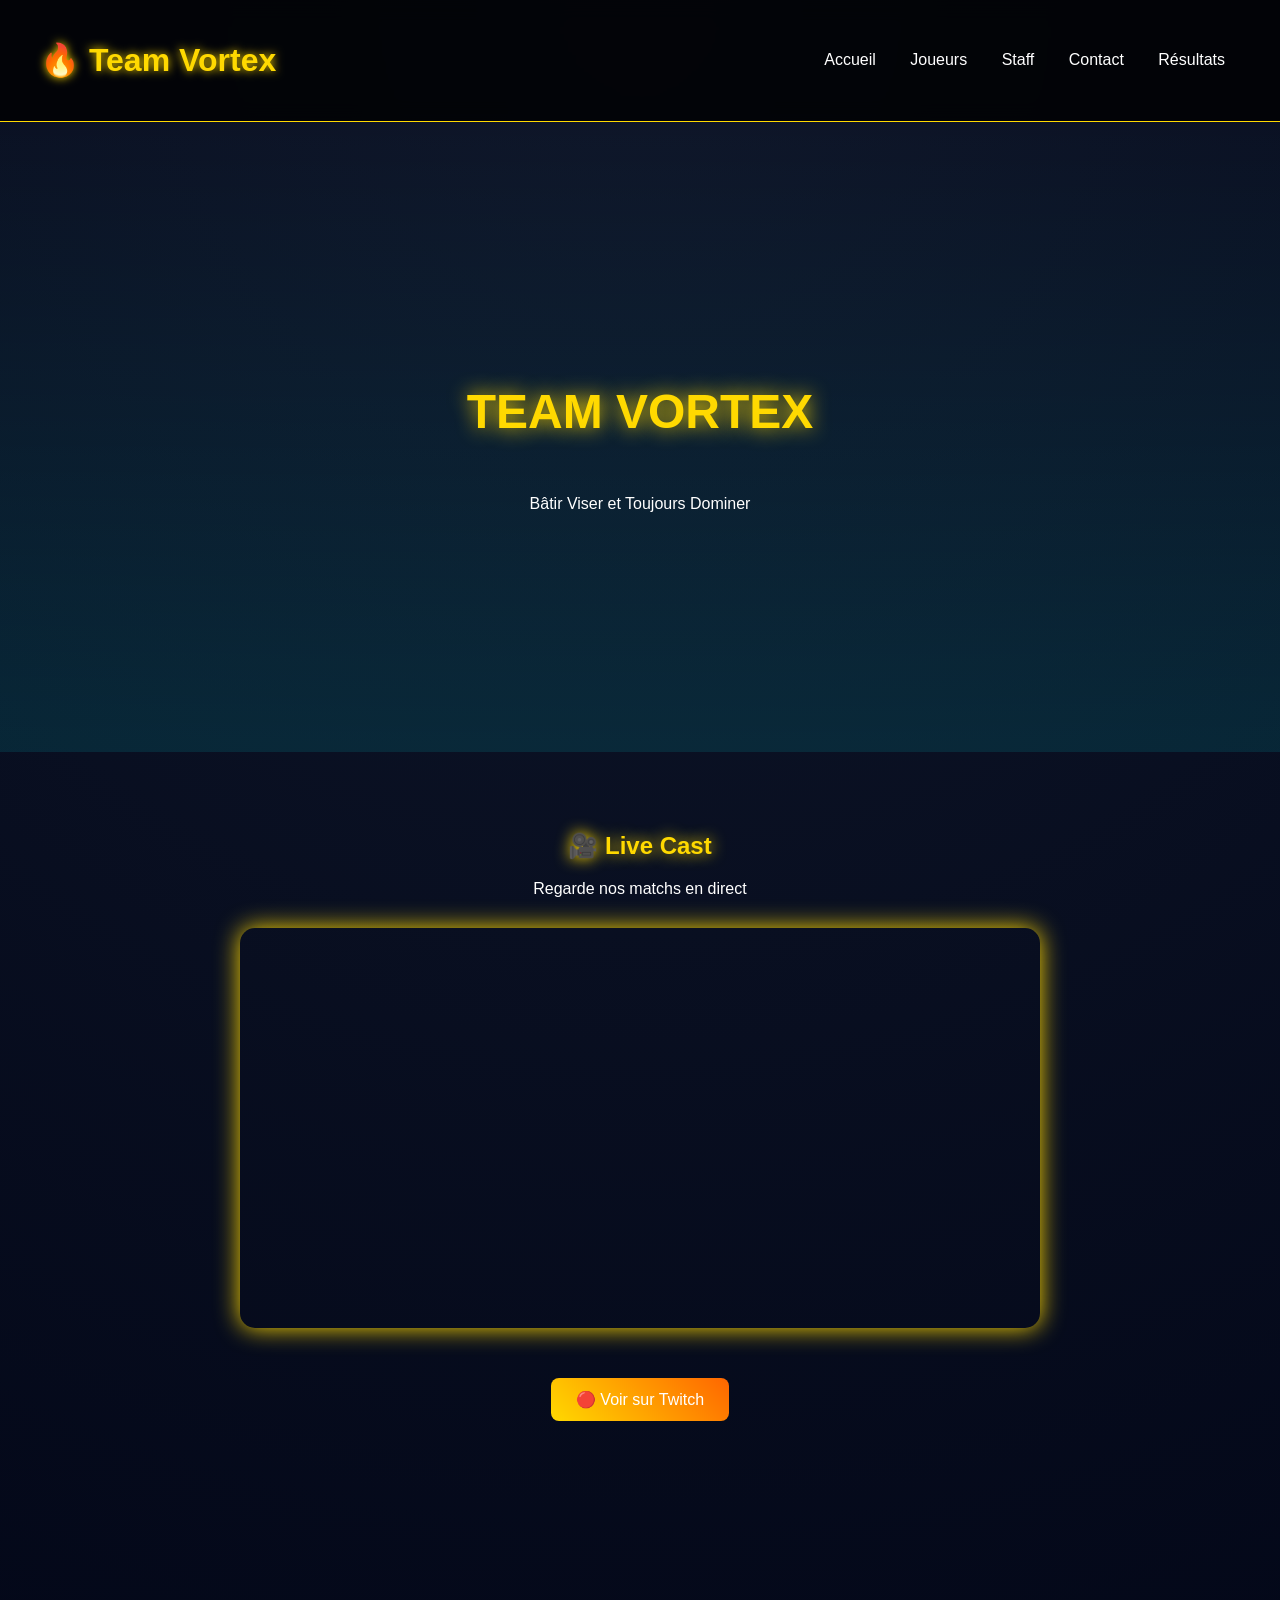
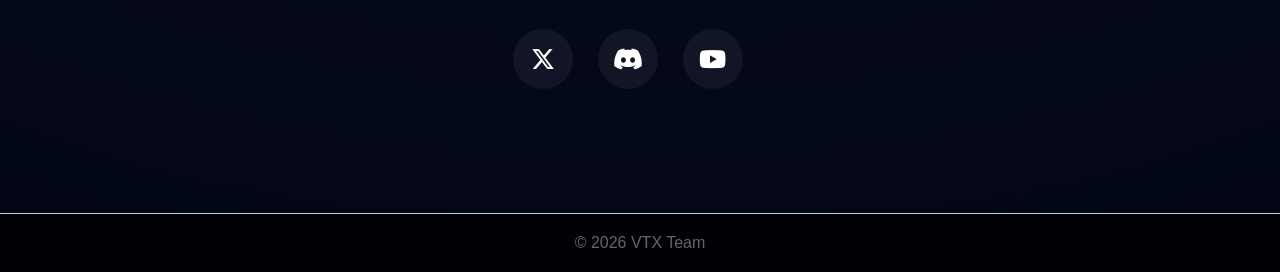
==== index.html @ b16211a5 "Add files via upload" ====
<!-- =========================
STRUCTURE DU SITE
=========================

Crée ces fichiers :
- index.html
- players.html
- staff.html
- contact.html
- styles.css
- script.js

========================= -->

<!-- =========================
INDEX.HTML
========================= -->

<link rel="stylesheet" href="https://cdnjs.cloudflare.com/ajax/libs/font-awesome/6.5.0/css/all.min.css">

<!DOCTYPE html>
<html lang="fr">
<head>
  <meta charset="UTF-8">
  <title>Team Fortnite</title>
  <link rel="stylesheet" href="style.css">
</head>
<body>

<header>
  <h1>🔥 Team Vortex </h1>
  <nav>
    <a href="index.html">Accueil</a>
    <a href="players.html">Joueurs</a>
    <a href="staff.html">Staff</a>
    <a href="contact.html">Contact</a>
    <a href="tournament.html">Résultats</a>
  </nav>
</header>

<section class="hero">
  <h2>TEAM VORTEX</h2>
  <p>Bâtir Viser et Toujours Dominer</p>
</section>


<!-- 🔴 TWITCH CAST SECTION -->
<section class="twitch-section">
  <h2>🎥 Live Cast</h2>
  <p>Regarde nos matchs en direct</p>

  <div class="twitch-container">
    <iframe
    src="https://player.twitch.tv/?channel=kiko3k_&parent=monsite.com"
      frameborder="0"
      allowfullscreen="true"
      scrolling="no">
    </iframe>
  </div>

  <a href="https://twitch.tv/kiko3k_" target="_blank" class="twitch-btn">
    🔴 Voir sur Twitch
  </a>
</section>

</body>
</html>

<!-- SOCIALS --><br><br><br><br><br><br>
<div class="social-container reveal">

    
    <a href="https://x.com/TeamVortex136" target="_blank" class="social-btn twitter">
      <i class="fa-brands fa-x-twitter"></i>
    </a>
  
    <a href="https://discord.gg/6nrqeA946Z" target="_blank" class="social-btn discord">
      <i class="fa-brands fa-discord"></i>
    </a>
  
    <a href="https://www.youtube.com/@TeamVortex136" target="_blank" class="social-btn youtube">
      <i class="fa-brands fa-youtube"></i>
    </a>

    <br><br><br><br><br><br><br><br>
  </div>
  
  <footer>
    © 2026 VTX Team
  </footer>
</body>
</html>
---- style.css ----
/* =========================
🔥 VERSION PRO ESPORT
========================= */

/* ========= GLOBAL ========= */
body {
    margin: 0;
    font-family: 'Segoe UI', sans-serif;
    background: radial-gradient(circle at top, #0f172a, #020617);
    color: white;
  }
  
  header {
    display: flex;
    justify-content: space-between;
    align-items: center;
    padding: 20px 40px;
    background: rgba(0,0,0,0.8);
    backdrop-filter: blur(10px);
    border-bottom: 1px solid rgb(255, 217, 0);
  }
  
  header h1 {
    color: rgb(255, 217, 0);
    text-shadow: 0 0 10px rgb(255, 217, 0);
  }
  
  nav a {
    margin: 15px;
    color: white;
    text-decoration: none;
    position: relative;
  }
  
  nav a::after {
    content: '';
    position: absolute;
    width: 0;
    height: 2px;
    bottom: -5px;
    left: 0;
    background: rgb(255, 217, 0);
    transition: 0.3s;
  }
  
  nav a:hover::after {
    width: 100%;
  }
  
  /* ========= HERO ========= */
  .hero {
    height: 70vh;
    display: flex;
    flex-direction: column;
    justify-content: center;
    align-items: center;
    background: linear-gradient(180deg, transparent, rgba(0,255,255,0.1));
  }
  
  .hero h2 {
    font-size: 3rem;
    color: rgb(255, 217, 0);
    text-shadow: 0 0 20px rgb(255, 217, 0);
  }
  
  /* ========= GRID ========= */
  .grid {
    display: flex;
    flex-wrap: wrap;
    gap: 30px;
    padding: 50px;
    justify-content: center;
  }
  
  /* ========= CARD ========= */
  .card {
    background: rgba(30,41,59,0.8);
    padding: 20px;
    border-radius: 15px;
    width: 220px;
    text-align: center;
    position: relative;
    overflow: hidden;
    transition: 0.3s;
  }
  
  .card::before {
    content: '';
    position: absolute;
    inset: 0;
    border-radius: 15px;
    padding: 2px;
    background: linear-gradient(45deg, rgb(255, 217, 0), rgb(0, 0, 0)), rgb(255, 217, 0);
    -webkit-mask: linear-gradient(#000 0 0) content-box, linear-gradient(#000 0 0);
    -webkit-mask-composite: xor;
    mask-composite: exclude;
  }
  
  .card:hover {
    transform: translateY(-10px) scale(1.05);
    box-shadow: 0 0 25px rgb(255, 217, 0), 0 0 50px rgb(0, 0, 0);
  }
  
  .card img {
    width: 100%;
    border-radius: 10px;
  }
  
  .card h3 {
    margin: 10px 0 5px;
    color: rgb(255, 217, 0);
  }
  
  /* ========= FORM ========= */
  form {
    display: flex;
    flex-direction: column;
    width: 320px;
    margin: auto;
    gap: 15px;
  }
  
  input, textarea {
    padding: 12px;
    border: none;
    border-radius: 8px;
    background: #020617;
    color: white;
  }
  
  button {
    padding: 12px;
    background: linear-gradient(45deg, rgb(255, 217, 0), rgb(0, 0, 0));
    border: none;
    border-radius: 8px;
    cursor: pointer;
    color: white;
    font-weight: bold;
    transition: 0.3s;
  }
  
  button:hover {
    box-shadow: 0 0 20px rgb(255, 217, 0);
    transform: scale(1.05);
  }
  
  /* ========= TOURNOIS PAGE ========= */
  .tournaments {
    padding: 50px;
  }
  
  .tournament-card {
    background: rgba(0,0,0,0.6);
    border-left: 4px solid rgb(255, 217, 0);
    padding: 20px;
    margin: 20px auto;
    width: 60%;
    border-radius: 10px;
    transition: 0.3s;
  }
  
  .tournament-card:hover {
    box-shadow: 0 0 20px rgb(255, 217, 0);
  }
  
  footer {
    text-align: center;
    padding: 20px;
    color: #666;
  }
  
  .video-container {
    height: 90vh;
    aspect-ratio: 9/16;
  }
  
  .video-container video {
    width: 100%;
    height: 100%;
    object-fit: cover;
  }

  .social-container {
    display: flex;
    justify-content: center;
    gap: 25px;
    margin: 40px 0;
  }
  
  .social-btn {
    width: 60px;
    height: 60px;
    display: flex;
    justify-content: center;
    align-items: center;
    border-radius: 50%;
    font-size: 1.5rem;
    color: white;
    background: rgba(255,255,255,0.05);
    transition: 0.3s;
    position: relative;
  }
  
  /* Glow animation */
  .social-btn::before {
    content: '';
    position: absolute;
    inset: 0;
    border-radius: 50%;
    background: linear-gradient 45deg, rgb(255, 217, 0), rgb(0, 0, 0), rgb(255, 217, 0);
    opacity: 0;
    transition: 0.3s;
    z-index: -1;
  }
  
  .social-btn:hover::before {
    opacity: 1;
    filter: blur(10px);
  }
  
  .social-btn:hover {
    transform: scale(1.2);
  }
  
  .social-btn {
    text-decoration: none; /* enlève le soulignement */
  }
  
  .social-btn:hover {
    text-decoration: none; /* sécurité */
  }
  
  .social-container a {
    text-decoration: none;
  }

  /* Couleurs spécifiques */
  .twitter:hover {
    color: #ffffff;
    box-shadow: 0 0 20px rgb(255, 217, 0);
  }
  
  .discord:hover {
    color: #ffffff;
    box-shadow: 0 0 20px rgb(255, 217, 0);
  }
  
  .instagram:hover {
    color: #ffffff;
    box-shadow: 0 0 20px rgb(255, 217, 0);
  }

  .youtube:hover {
    color: #ffffff;
    box-shadow: 0 0 20px rgb(255, 217, 0);
  }
  
  /* Footer */
  footer {
    text-align: center;
    padding: 20px;
    background: rgba(0,0,0,0.8);
    border-top: 1px solid rgb(255, 217, 0);
  }

  .card-socials {
    display: flex;
    justify-content: center;
    gap: 10px;
    margin-top: 10px;
    
  }
  
  .card-socials a {
    background: rgba(255,255,255,0.1);
    padding: 5px 10px;
    border-radius: 5px;
    color: white;
    text-decoration: none;
    transition: 0.3s;
  }
  
  .card-socials a:hover {
    background: rgb(255, 217, 0);
    color: black;
    transform: scale(1.1);
  }
  
  .card > * {
    position: relative;
    z-index: 1;
  }

.twitch-section {
  text-align: center;
  padding: 60px 20px;
}

.twitch-section h2 {
  color: rgb(255, 217, 0);
  text-shadow: 0 0 15px rgb(255, 217, 0);
}

.twitch-container {
  margin: 30px auto;
  max-width: 800px;
  border-radius: 15px;
  overflow: hidden;
  box-shadow: 0 0 25px rgb(255, 217, 0);
}

.twitch-container iframe {
  width: 100%;
  height: 400px;
}

.twitch-btn {
  display: inline-block;
  margin-top: 20px;
  padding: 12px 25px;
  background: linear-gradient(45deg, rgb(255, 217, 0), rgb(255, 102, 0));
  color: white;
  text-decoration: none;
  border-radius: 8px;
  transition: 0.3s;
}

.twitch-btn:hover {
  box-shadow: 0 0 20px rgb(255, 217, 0);
  transform: scale(1.05);
}


.video-container {
  max-width: 800px;
  margin: 30px auto;
  border-radius: 15px;
  overflow: hidden;
  box-shadow: 0 0 25px cyan;
}

.video-container video {
  width: 100%;
  display: block;
}
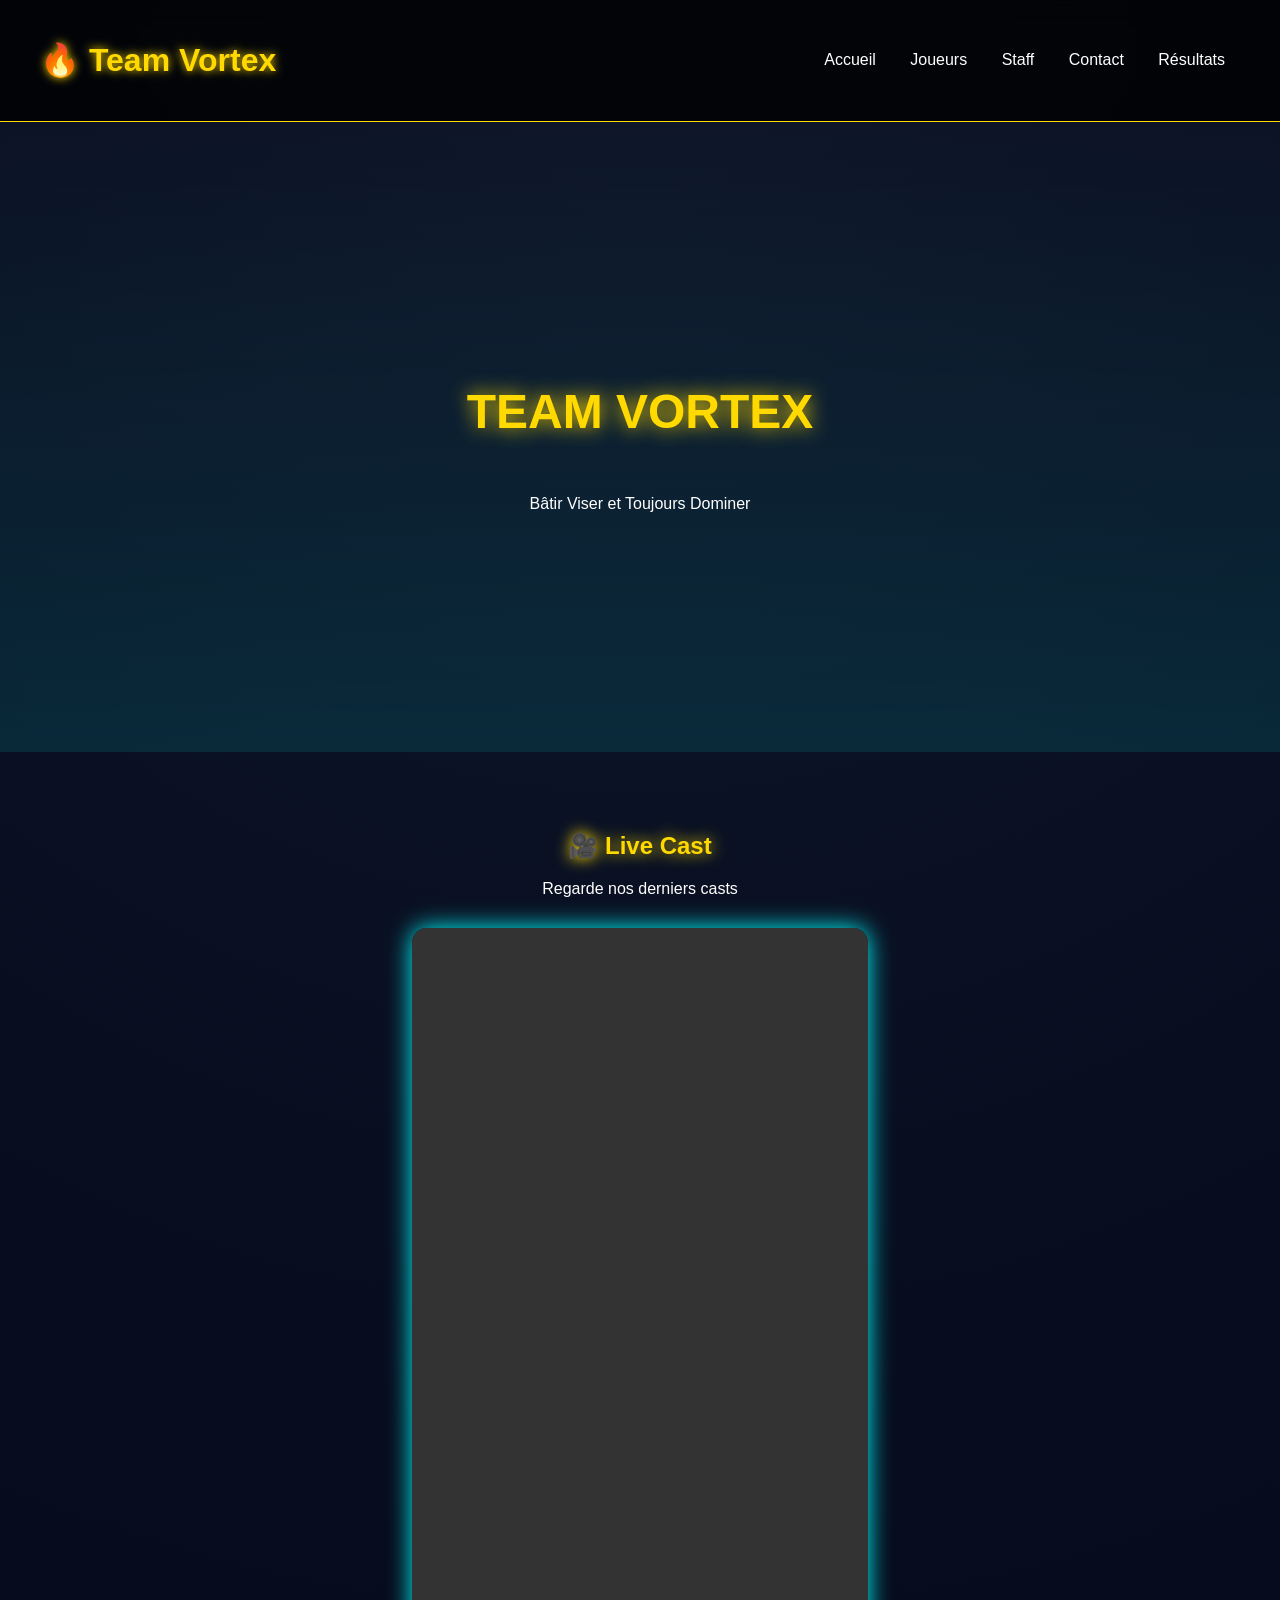
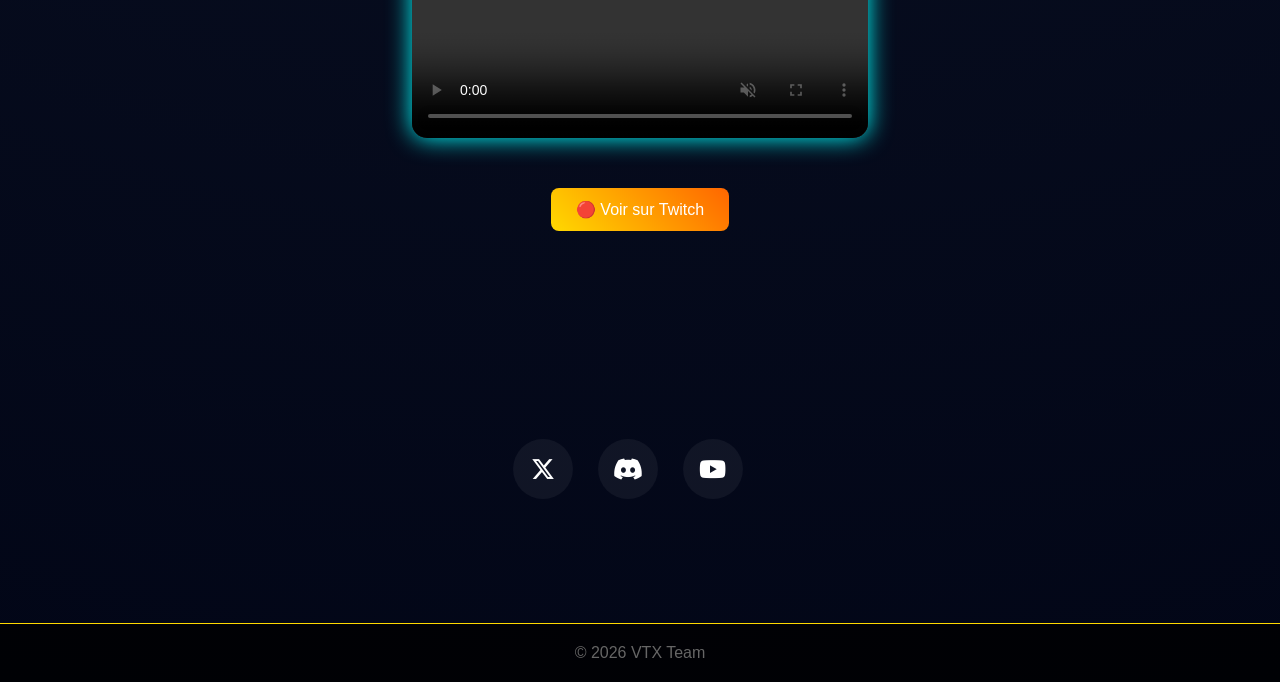
==== commit c1b11a38: "vidéo cast" ====
--- a/index.html
+++ b/index.html
@@ -47,15 +47,12 @@
 <!-- 🔴 TWITCH CAST SECTION -->
 <section class="twitch-section">
   <h2>🎥 Live Cast</h2>
-  <p>Regarde nos matchs en direct</p>
+  <p>Regarde nos derniers casts</p>
 
-  <div class="twitch-container">
-    <iframe
-    src="https://player.twitch.tv/?channel=kiko3k_&parent=monsite.com"
-      frameborder="0"
-      allowfullscreen="true"
-      scrolling="no">
-    </iframe>
+  <div class="video-container">
+    <video controls autoplay muted loop>
+      <source src="cast.mp4" type="video/mp4">
+    </video>
   </div>
 
   <a href="https://twitch.tv/kiko3k_" target="_blank" class="twitch-btn">
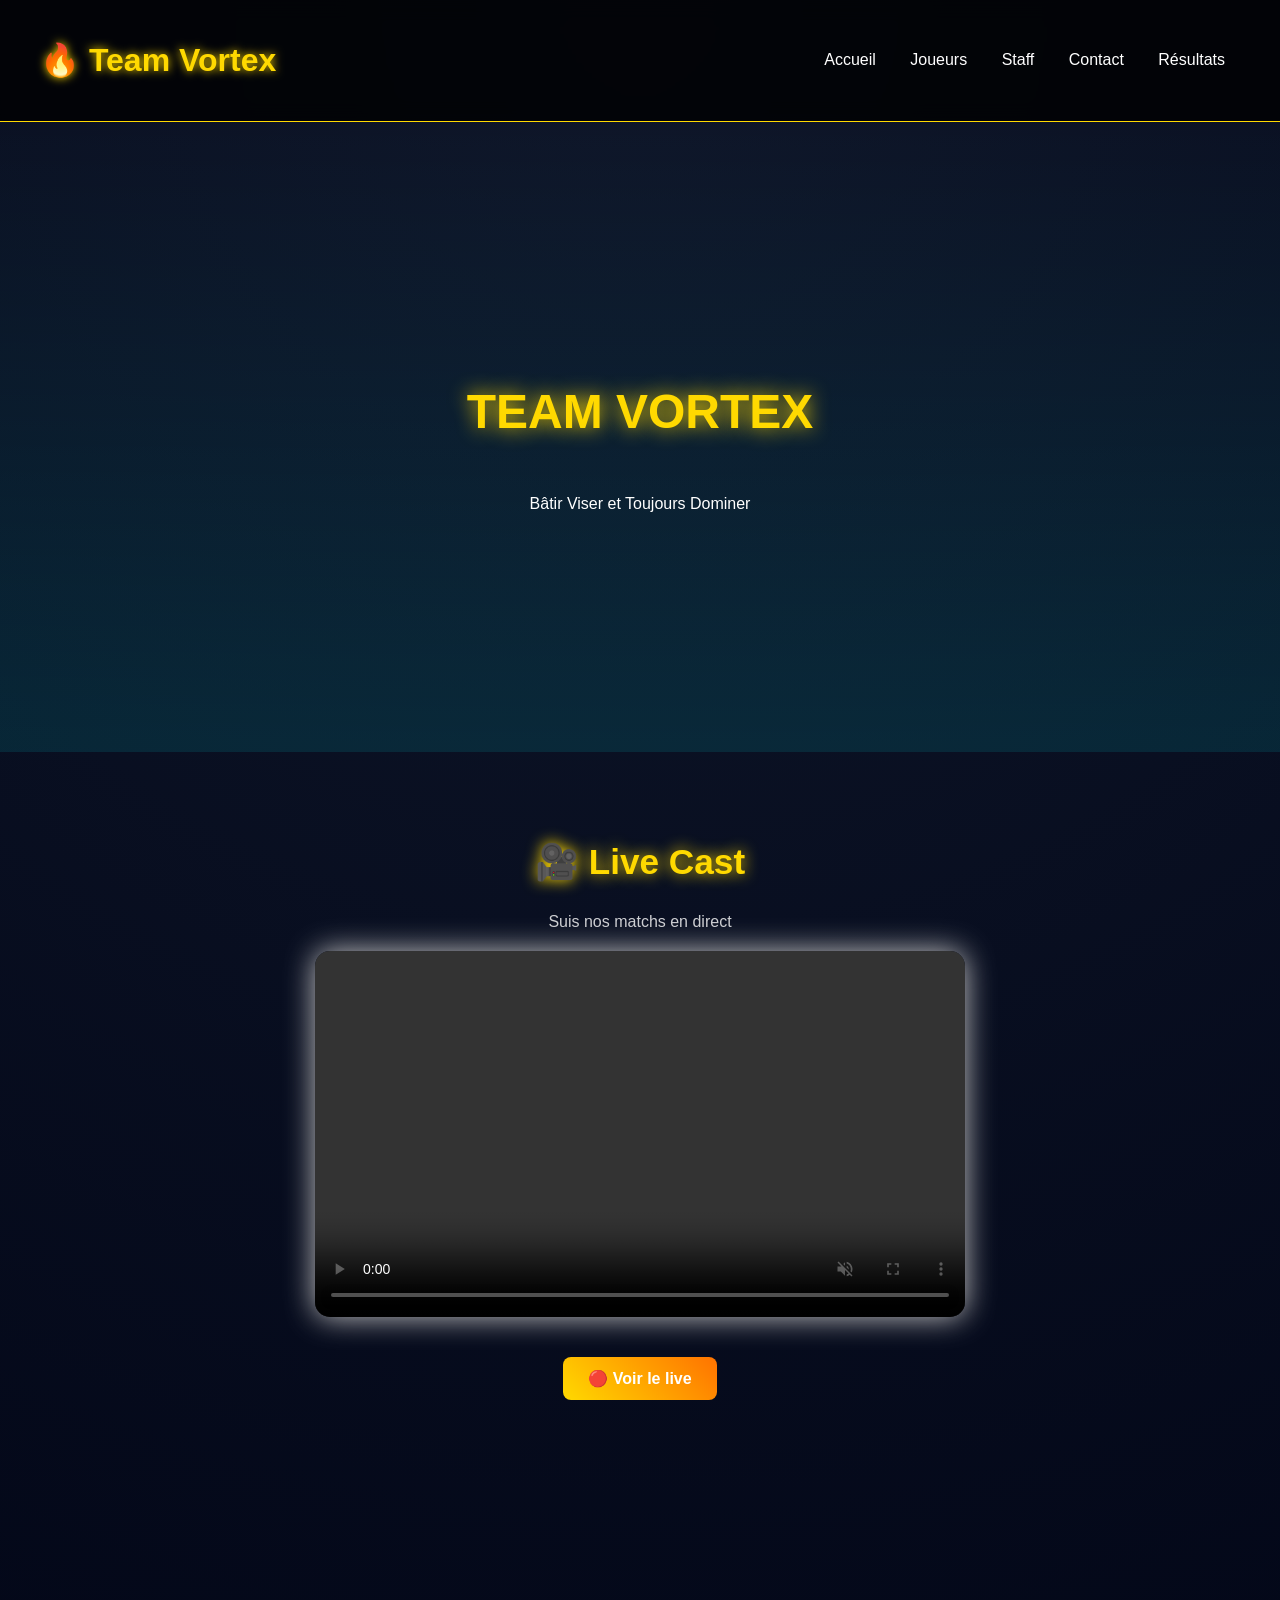
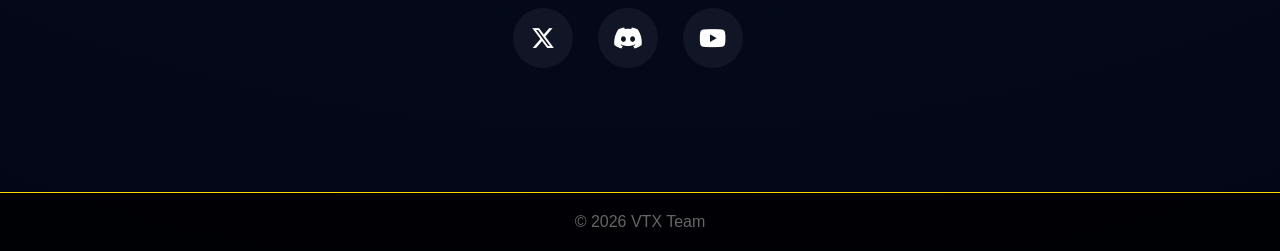
==== commit 4da70c27: "Add files via upload" ====
--- a/index.html
+++ b/index.html
@@ -46,18 +46,31 @@
 
 <!-- 🔴 TWITCH CAST SECTION -->
 <section class="twitch-section">
-  <h2>🎥 Live Cast</h2>
-  <p>Regarde nos derniers casts</p>
 
-  <div class="video-container">
-    <video controls autoplay muted loop>
+  <h2 class="twitch-title">🎥 Live Cast</h2>
+  <p class="twitch-subtitle">Suis nos matchs en direct</p>
+
+  <div class="twitch-wrapper">
+
+    <div class="live-badge"> ⚪ REDIFF</div>
+
+    <!-- OPTION 1 : TWITCH -->
+    <video autoplay muted loop controls>
       <source src="cast.mp4" type="video/mp4">
     </video>
+
+    <!-- OPTION 2 : VIDEO (remplace iframe si besoin)
+    <video autoplay muted loop controls>
+      <source src="cast.mp4" type="video/mp4">
+    </video>
+    -->
+
   </div>
 
-  <a href="https://twitch.tv/kiko3k_" target="_blank" class="twitch-btn">
-    🔴 Voir sur Twitch
+  <a href="https://twitch.tv/VTXIron" target="_blank" class="twitch-btn">
+    🔴 Voir le live
   </a>
+
 </section>
 
 </body>
@@ -91,4 +104,3 @@
 
 
 
-
--- a/style.css
+++ b/style.css
@@ -291,6 +291,147 @@
     z-index: 1;
   }
 
+  .twitch-btn {
+    display: inline-block;
+  }
+
+  .video-container {
+    max-width: 800px;
+    margin: 30px auto;
+    border-radius: 15px;
+    overflow: hidden;
+    box-shadow: 0 0 25px cyan;
+  }
+  
+  .video-container video {
+    width: 100%;
+    display: block;
+  }
+
+  /* =========================
+🔥 TWITCH SECTION REFAITE PRO
+========================= */
+.twitch-section {
+  padding: 80px 20px;
+  display: flex;
+  flex-direction: column;
+  align-items: center;
+  gap: 25px;
+}
+
+.twitch-title {
+  font-size: 2.2rem;
+  color: rgb(255, 217, 0);
+  text-shadow: 0 0 15px rgb(255, 217, 0);
+}
+
+.twitch-subtitle {
+  opacity: 0.7;
+  margin-top: -10px;
+}
+
+.twitch-wrapper {
+  position: relative;
+  width: 100%;
+  max-width: 650px;
+  border-radius: 15px;
+  overflow: hidden;
+  box-shadow: 0 0 30px rgb(201, 200, 199);
+}
+
+.twitch-wrapper iframe,
+.twitch-wrapper video {
+  width: 100%;
+  aspect-ratio: 16 / 9;
+  display: block;
+}
+
+/* 🔴 badge LIVE */
+.live-badge {
+  position: absolute;
+  top: 10px;
+  left: 10px;
+  background: rgb(82, 82, 82);
+  padding: 5px 10px;
+  font-size: 0.8rem;
+  font-weight: bold;
+  border-radius: 5px;
+  animation: pulse 1.5s infinite;
+}
+
+@keyframes pulse {
+  0% { box-shadow: 0 0 5px rgb(255, 255, 255); }
+  50% { box-shadow: 0 0 20px rgb(282, 82, 82); }
+  100% { box-shadow: 0 0 5px rgb(255, 255, 255); }
+}
+
+/* bouton */
+.twitch-btn {
+  padding: 12px 30px;
+  background: linear-gradient(45deg, rgb(255, 217, 0), rgb(255, 217, 0));
+  border-radius: 8px;
+  color: white;
+  text-decoration: none;
+  font-weight: bold;
+  transition: 0.3s;
+}
+
+.twitch-btn:hover {
+  transform: scale(1.08);
+  box-shadow: 0 0 20px rgb(255, 217, 0);
+}
+.twitch-section {
+  text-align: center;
+  padding: 80px 20px;
+  display: flex;
+  flex-direction: column;
+  align-items: center;
+  gap: 20px;
+}
+
+.twitch-section h2 {
+  color: rgb(255, 217, 0);
+  text-shadow: 0 0 15px rgb(255, 217, 0);
+  margin-bottom: 10px;
+}
+
+.twitch-section p {
+  margin: 0;
+  opacity: 0.8;
+}
+
+.twitch-container,
+.video-container {
+  width: 100%;
+  max-width: 600px; /* 🔽 plus petit */
+  border-radius: 15px;
+  overflow: hidden;
+  box-shadow: 0 0 25px rgb(255, 217, 0);
+}
+
+.twitch-container iframe,
+.video-container iframe,
+.video-container video {
+  width: 100%;
+  aspect-ratio: 16 / 9; /* ✅ 1920x1080 */
+  display: block;
+}
+
+.twitch-btn {
+  margin-top: 10px;
+  padding: 12px 25px;
+  background: linear-gradient(45deg, rgb(255, 217, 0), rgb(255, 123, 0));
+  color: white;
+  text-decoration: none;
+  border-radius: 8px;
+  font-weight: bold;
+  transition: 0.3s;
+}
+
+.twitch-btn:hover {
+  box-shadow: 0 0 20px rgb(255, 217, 0);
+  transform: scale(1.05);
+}
 .twitch-section {
   text-align: center;
   padding: 60px 20px;
@@ -318,7 +459,7 @@
   display: inline-block;
   margin-top: 20px;
   padding: 12px 25px;
-  background: linear-gradient(45deg, rgb(255, 217, 0), rgb(255, 102, 0));
+  background: linear-gradient(45deg, rgb(255, 217, 0), rgb(255, 115, 0));
   color: white;
   text-decoration: none;
   border-radius: 8px;
@@ -328,18 +469,4 @@
 .twitch-btn:hover {
   box-shadow: 0 0 20px rgb(255, 217, 0);
   transform: scale(1.05);
-}
-
-
-.video-container {
-  max-width: 800px;
-  margin: 30px auto;
-  border-radius: 15px;
-  overflow: hidden;
-  box-shadow: 0 0 25px cyan;
-}
-
-.video-container video {
-  width: 100%;
-  display: block;
-}
+}
